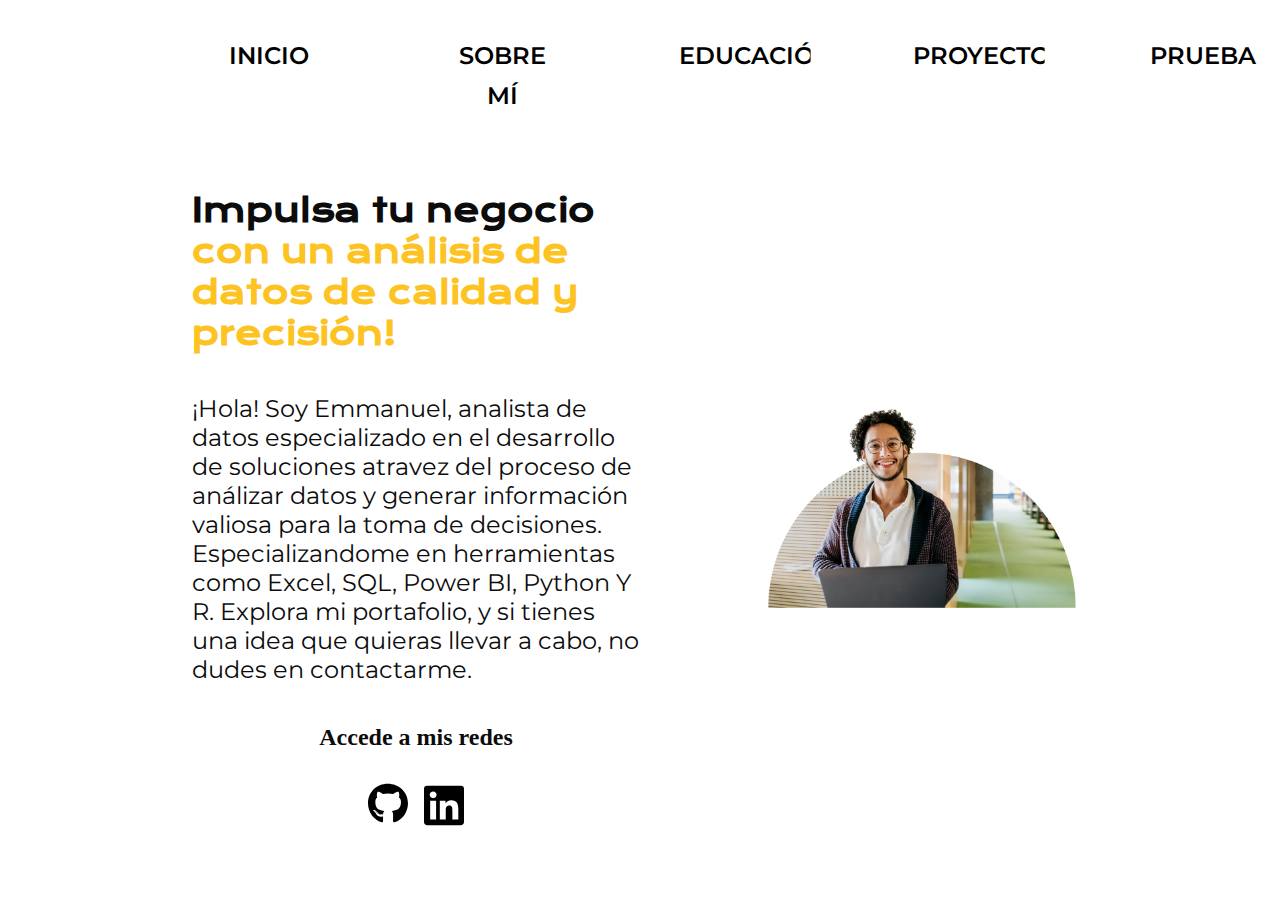
==== index.html @ 17639511 "Initial commit" ====
<!DOCTYPE html>
<html lang="es-mx">
<head>
    <meta charset="UTF-8"> 
    <meta http-equiv="X-UA-Compatible" content="IE=edge">
    <meta name="viewport" content="width=device-width, initial-scale=1.0">
    <title>Portafolio</title>
    <link rel="stylesheet" href="style.css">

</head>
<body>
    <header class="header">
        <nav class="header__menu">
            <a class="header__menu__link" href="index.html">Inicio
                <svg>
                      <rect></rect>     
                </svg>
            </a>
            <a class="header__menu__link" href="sobremi.html">Sobre mí
            <svg>
                <rect></rect>     
          </svg>
            </a>
            <a class="header__menu__link" href="educacion.html">Educación
            <svg>
                <rect></rect>     
          </svg>
            <a class="header__menu__link" href="proyectos.html">Proyectos
            <svg>
                <rect></rect>
            </svg>
        </a>
            <a class="header__menu__link" href="about2.html">Prueba
            <svg>
                <rect></rect>     
          </svg>
            </a>
        </nav>
       
    </header>
    <main class="presentacion">
        <section class="presentacion__contenido">
            <h1 class="presentacion__contenido__titulo">
                Impulsa tu negocio 
                <strong class="titulo-destaque">con un análisis de datos de calidad y precisión!
                </strong></h1>
                <p class="presentacion__contenido__texto">¡Hola! Soy Emmanuel, analista de datos especializado en el desarrollo de soluciones atravez del proceso de análizar datos
                    y generar información valiosa para la toma de decisiones. Especializandome en herramientas como Excel, SQL, Power BI, Python Y R. 
                    Explora mi portafolio, y si tienes una idea que quieras llevar a cabo, no dudes en contactarme.
                </p>

                <div class="presentacion__enlaces">
                    <h2 class="presentacion__enlaces__subtitulo">Accede a mis redes</h2>
                    <div class="presentacion__enlaces__links">
                        <a class="presentacion__enlaces__link" href="https://github.com/MTEmmanue">
                            <img src="./img/github-brands.svg">
                        </a>
                        <a class="presentacion__enlaces__link" href="https://www.linkedin.com/in/emmanuel-tapia-85567932b/">
                            <img src="./img/linkedin-brands.svg">
                        </a>
                    </div>
                </div>


               
        </section>
            <img class="presentacion__imagen" src="./img/bien.png" alt="Foto MVR desarrolando un proyecto">
    </main>
    
   
    <script src="scripts/main.js"></script>
</body>
</html>
---- style.css ----
@import url('https://fonts.googleapis.com/css2?family=Krona+One&family=Montserrat:wght@400;600&display=swap');


:root{
    --color-primario: #ffffffcf;
    --color-secundario: #0c0c0c;
    --color-terciario: #000000; 
    --color-hover: #272727;
    --fuente-montserrat: 'Montserrat', sans-serif;
    --fuente-krona: 'Krona One', sans-serif;
}

* {
    padding: 0;
    margin:0;
}

body{
    /* height: 100vh; */
    box-sizing: border-box;
    background-color: var(--color-primario);
    color: var(--color-secundario);
}

.header{
    padding: 2% 0% 0% 15%;


}

.header__menu{
    display: flex;
    gap: 80px;
}
.header__menu__link{
    font-family: var(--fuente-montserrat);
    font-size: 1.5rem;
    font-weight: 600;
    color: var(--color-terciario);
    text-decoration: none;
    text-transform: uppercase;
    text-align: center;
    line-height: 40px;
    width: 180px;
    position: relative;
    display: inline-block;
    padding: 10px 20px;
    overflow: hidden;
    
}

@media (max-width: 767.98px){
    .header__menu{
        gap: 20px;
    }

    .header__menu__link{
        font-size: 0.8rem;
        width: 120px;
    }
}
@media (max-width: 450px){
    .header__menu{
        gap: 7px;
    }

    .header__menu__link{
        font-size: 0.5rem;
        width: 120px;
    }
}

a svg, svg rect{
    position: absolute;
    top: 0;
    left: 0;
    transition: all 0.3s;
    width: 100%;
    height: 100%;
    fill: transparent;
}

a svg rect{
    stroke: #fff;
    stroke-width: 4;
    stroke-dasharray: 500, 500;
    stroke-dashoffset: 0;
    transition: 0.8s;
}

a:hover svg rect{
    stroke-dasharray: 100, 400;
    stroke-dashoffset: 220;
    stroke: var(--color-terciario);
}


.presentacion {
    padding: 5% 15%;
    display: flex;
    align-items: center;
    justify-content: space-between;
    gap: 82px;
}

.presentacion__contenido{
    width: 50%;
    display: flex;
    flex-direction: column;
    gap: 40px;
}


.presentacion__contenido__titulo{
    font-size: 2rem;
    font-family: 'Krona One', sans-serif;
}

.titulo-destaque {
    color: #fdc322; ;
}

.presentacion__contenido__texto{
    font-size: 1.5rem;
    font-family: var(--fuente-montserrat);
}


.presentacion__enlaces {
    display: flex;
    flex-direction: column;
    align-items: center;
    gap: 32px;
}

.presentacion__enlaces__links {
    display: flex;
    flex-direction: row;
    gap: 16px; /* Ajusta el espacio entre los iconos según sea necesario */
}

.presentacion__enlaces img {
    width: 40px; /* Ajusta el tamaño de los iconos */
    height: auto;
}




.presentacion__imagen{
    width: 37%;
    display: flex;
}

.presentacion__imagen:hover{
    transform: scale(1.1);
    transition: 0.5s;

}

.background-image-container {
    width: 61%;
    height: 50%; /* Adjust the height as needed */
    margin: 0 auto; /* Center the container */
    background: url('./assets/fondopie2.jpg') no-repeat center center; /* Add your background image */
    background-size: cover; /* Cover the entire area */
    opacity: 1.1; /* Set the transparency */
    border-radius: 8px; /* Optional: Add rounded corners */
    margin-bottom: 1rem; /* Add some space before the footer */
    box-shadow: 0 0 30px 15px rgba(5, 0, 43, 0.5); /* Add a shadow effect */
}

/*******************************/
/* Timeline */

.cursos__timeline {
    position: relative;
    display: flex;
    justify-content: center; /* Center the element horizontally */
    padding: 45px 0 15px 0;
    margin: 0;
    font-family: var(--fuente-krona);
    font-size: 2rem;
    font-weight: 700;
}

.timeline {
    position: relative;
    width: 100%;
}

.timeline::after {
    content: '';
    position: absolute;
    width: 2px;
    background: var(--color-terciario);
    top: 0;
    bottom: 0;
    left: 50%;
    margin-left: -1px;
}

.timeline .timeline-item {
    position: relative;
    background: inherit;
    width: 50%;
    margin-bottom: 30px;
}

.timeline .timeline-item.left {
    left: 0;
    padding-right: 30px;
}

.timeline .timeline-item.right {
    left: 50%;
    padding-left: 30px;
}

.timeline .timeline-item::after {
    content: '';
    position: absolute;
    width: 16px;
    height: 16px;
    top: 48px;
    right: -8px;
    background: #ffffff;
    border: 2px solid var(--color-terciario);
    border-radius: 16px;
    z-index: 1;
}

.timeline .timeline-item.right::after {
    left: -8px;
}

.timeline .timeline-item::before {
  content: '';
  position: absolute;
  width: 0;
  height: 0;
  top: 46px;
  right: 10px;
  z-index: 1;
  border: 10px solid;
  border-color: transparent transparent transparent #dddddd;
}

.timeline .timeline-item.right::before {
  left: 10px;
  border-color: transparent #dddddd transparent transparent;
}

.timeline .timeline-date {
    position: absolute;
    width: 100%;
    top: 44px;
    font-family: var(--fuente-krona);
    font-size: 1rem;
    font-weight: 600;
    color: var(--color-terciario);
    text-transform: uppercase;
    letter-spacing: 1px;
    z-index: 1;
}

.timeline .timeline-item.left .timeline-date {
    text-align: left;
    left: calc(100% + 55px);
}

.timeline .timeline-item.right .timeline-date {
    text-align: right;
    right: calc(100% + 55px);
}

.timeline .timeline-text {
    padding: 30px;
    background: #92ec9e;
    position: relative;
    border-right: 5px solid #dddddd;
    box-shadow: 0 0 60px rgba(0, 0, 0, .08);
    font-family: sans-serif;
}

.timeline .timeline-item.right .timeline-text {
    border-right: none;
    border-left: 5px solid #dddddd;
}

.timeline .timeline-text h2 {
    margin: 0 0 5px 0;
    font-size: 22px;
    font-weight: 600;
}

.timeline .timeline-text h4 {
    margin: 0 0 10px 0;
    font-size: 16px;
    font-style: italic;
    font-weight: 400;
}

.timeline .timeline-text p {
    margin: 0;
    font-size: 16px;
}

@media (max-width: 767.98px) {
    .timeline::after {
        left: 8px;
    }

    .timeline .timeline-item {
        width: 100%;
        padding-left: 38px;
    }
    
    .timeline .timeline-item.left {
        padding-right: 0;
    }
    
    .timeline .timeline-item.right {
        left: 0%;
        padding-left: 38px;
    }

    .timeline .timeline-item.left::after, 
    .timeline .timeline-item.right::after {
        left: 0;
    }
    
    .timeline .timeline-item.left::before,
    .timeline .timeline-item.right::before {
        left: 18px;
        border-color: transparent #dddddd transparent transparent;
    }
    
    .timeline .timeline-item.left .timeline-date,
    .timeline .timeline-item.right .timeline-date {
        position: relative;
        top: 0;
        right: auto;
        left: 0;
        text-align: left;
        margin-bottom: 10px;
    }
    
    .timeline .timeline-item.left .timeline-text,
    .timeline .timeline-item.right .timeline-text {
        border-right: none;
        border-left: 5px solid #dddddd;
    }
}

/*******************************/
/********* Service CSS *********/
/*******************************/
.service {
    position: relative;
    width: 100%;
    padding: 45px 0 15px 0;
}

.service .service-item {
    position: relative;
    margin-bottom: 30px;
    display: flex;
    align-items: center;
    box-shadow: inset 0 0 0 0 transparent;
    transition: ease-out 0.5s;
}

.service .service-item:hover {
    box-shadow: inset 800px 0 0 0 var(--color-terciario);
}

.service .service-icon {
    position: relative;
    width: 150px;
    min-height: 150px;
    display: flex;
    align-items: center;
    justify-content: center;
    border: 1px solid var(--color-terciario);
    background: #ffffff;
}

.service .service-icon i {
    position: relative;
    font-size: 60px;
    color: var(--color-terciario);
    transition: .3s;
}

.service .service-item:hover i {
    font-size: 75px;
}

.service .service-text {
    position: relative;
    width: calc(100% - 120px);
    padding: 0 30px;
}

.service .service-text h3 {
    margin-bottom: 10px;
    font-size: 20px;
    font-weight: 600;
    transition: 1s;
}

.service .service-text p {
    margin: 0;
    font-family: var(--fuente-montserrat);
    font-size: 1rem;
    transition: 1s;
}

.service .service-item:hover .service-text h3,
.service .service-item:hover .service-text p {
    color: var(--color-primario);
}

@media (max-width: 575.98px) {
    .service .service-text h3 {
        font-size: 16px;
        margin-bottom: 5px;
    }
    
    .service .service-text p {
        font-size: 14px;
    }
}
/*******************************/
/********* Footer CSS *********/
/*******************************/

.footer{
    color: var(--color-primario);
    background-color: var(--color-terciario);
    padding: 24px;
    text-align: center;
    font-family: var(--fuente-montserrat);
    font-size: 1.5rem;
    font-weight: 400;
}

@media (max-width: 1200px){
    .header{
        padding: 10%;
    }

    .header__menu{
        justify-content: center;
    }

    .presentacion{
        padding: 5% 5%;
        flex-direction: column-reverse;
        gap: 40px;
    }

    .presentacion__contenido{
        width: auto;
        gap: 20px;
    }

    .presentacion__contenido__titulo{
        font-size: 1.5rem;
    }

    .presentacion__contenido__texto{
        font-size: 1rem;
    }

    .presentacion__enlaces{
        gap: 20px;
    }

    .presentacion__enlaces__subtitulo{
        font-size: 1rem;
    }

    .presentacion__enlaces__link{
        font-size: 1rem;
        padding: 16px 0;
    }

    .presentacion__imagen{
        width: 50%;
    }

    .footer{
        font-size: 1rem;
    }
}

.projects {
    display: flex;
    justify-content: center;
    gap: 20px;
    flex-wrap: wrap;
    padding: 20px;
}

.card {
    background-color: #98bceb;
    padding: 15px;
    border-radius: 10px;
    text-align: center;
    width: 250px;
    box-shadow: 0px 4px 8px rgba(0, 0, 0, 0.2);
}

.card img {
    width: 100%;
    border-radius: 5px;
}
button {
    background-color: #00bcd4;
    color: white;
    border: none;
    padding: 10px;
    border-radius: 5px;
    cursor: pointer;
    margin-top: 10px;
}

button:hover {
    background-color: #008c9e;
}
header {
    padding: 20px;
}



nav a {
    color: white;
    text-decoration: none;
    padding: 10px;
}

nav a.active {
    border-bottom: 2px solid cyan;
}


.projects {
    display: flex;
    align-items: center;
    justify-content: center;
    position: relative;
    padding: 20px;
}

.carousel {
    overflow: hidden;
    width: 80%;
}

.cards-container {
    display: flex;
    transition: transform 0.5s ease-in-out;
}

.card {
    background: rgb(195, 206, 226);
    color: rgb(68, 19, 19);
    padding: 15px;
    margin: 10px;
    border-radius: 10px;
    text-align: center;
}

button {
    background: rgb(247, 159, 127);
    border: none;
    padding: 10px;
    cursor: pointer;
    border-radius: 5px;
}

.prev, .next {
    position: absolute;
    top: 50%;
    transform: translateY(-50%);
    background: rgba(243, 10, 10, 0.5);
    border: none;
    padding: 10px;
    cursor: pointer;
}

.prev { left: 10px; }
.next { right: 10px; }
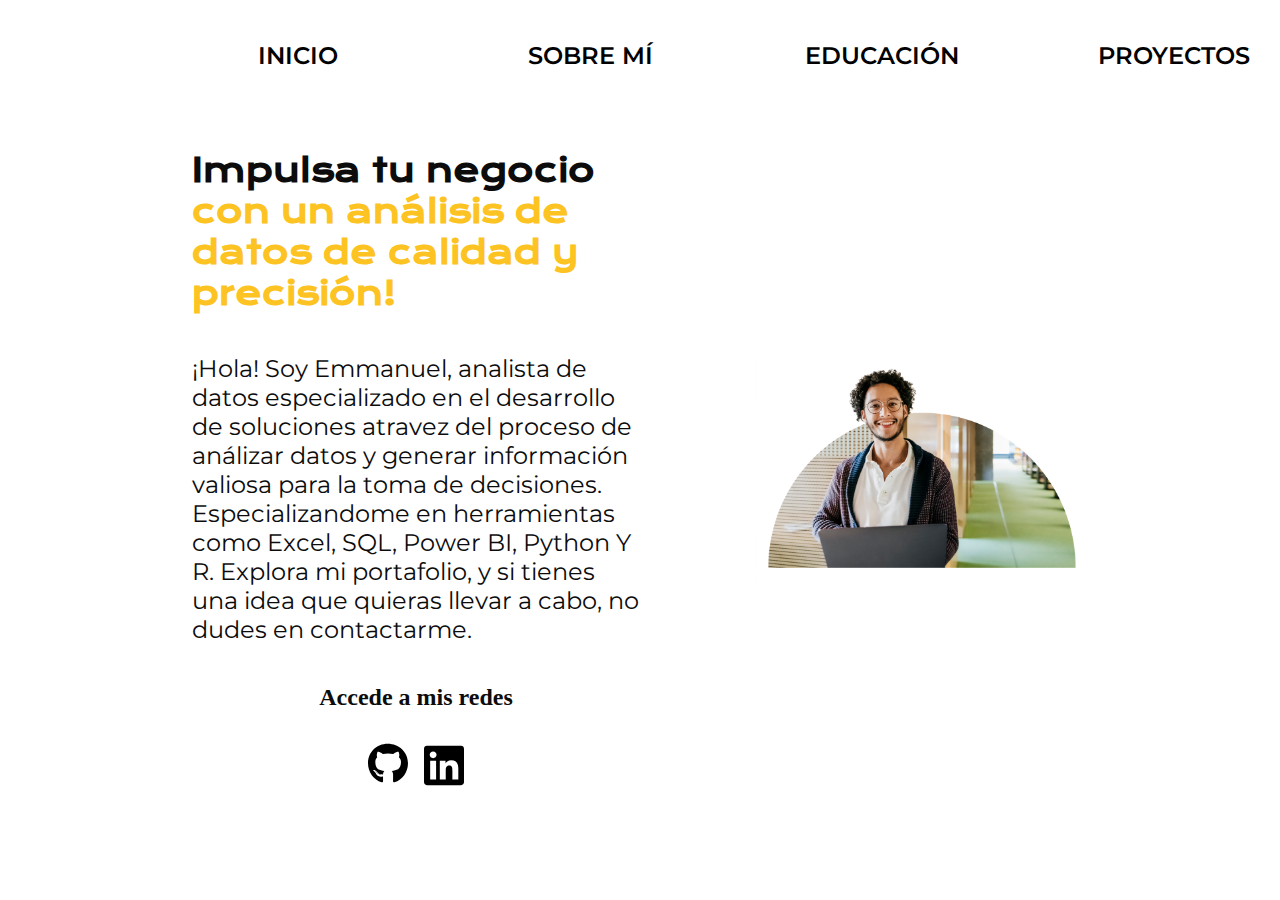
==== commit 5c273d19: "Actualización" ====
--- a/index.html
+++ b/index.html
@@ -29,12 +29,14 @@
             <svg>
                 <rect></rect>
             </svg>
-        </a>
+            </a>
+            <!--
             <a class="header__menu__link" href="about2.html">Prueba
             <svg>
                 <rect></rect>     
-          </svg>
+            </svg>
             </a>
+            -->
         </nav>
        
     </header>
--- a/style.css
+++ b/style.css
@@ -276,7 +276,7 @@
 
 .timeline .timeline-text {
     padding: 30px;
-    background: #92ec9e;
+    background: #ffd4a0;
     position: relative;
     border-right: 5px solid #dddddd;
     box-shadow: 0 0 60px rgba(0, 0, 0, .08);
